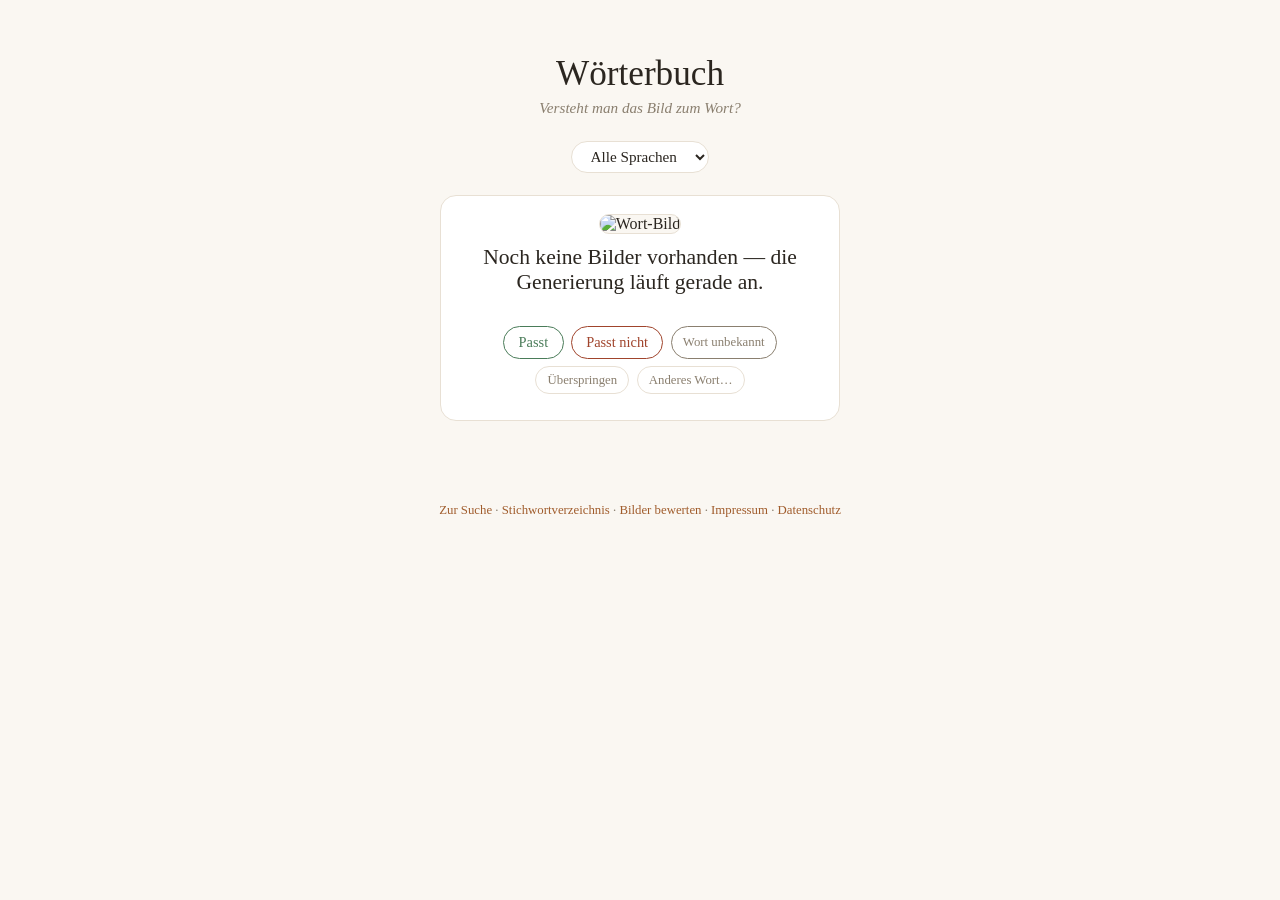
==== app/static/bewerten.html @ acb5465c "bewerten: Alternativen-Streifen waechst nicht mehr bei jedem Klick Zwei Fehler: Das gewaehlte Kandid" ====
<!DOCTYPE html>
<html lang="de">
<head>
<meta charset="utf-8">
<meta name="viewport" content="width=device-width, initial-scale=1">
<title>Bilder bewerten · Wörterbuch</title>
<style>
  :root {
    --bg: #faf7f2;
    --ink: #2b2620;
    --muted: #8a7f6f;
    --accent: #a05c2c;
    --card: #ffffff;
    --line: #e8e0d4;
    --ok: #4a7c59;
    --no: #a0442c;
  }
  * { box-sizing: border-box; }
  body {
    margin: 0;
    font-family: Georgia, 'Times New Roman', serif;
    background: var(--bg);
    color: var(--ink);
    padding: 6vh 1rem 3rem;
    display: flex;
    flex-direction: column;
    align-items: center;
  }
  header { text-align: center; margin-bottom: 1.5rem; }
  h1 { font-size: clamp(1.6rem, 4vw, 2.2rem); font-weight: normal; margin: 0 0 .3rem; }
  h1 a { color: inherit; text-decoration: none; }
  .sub { color: var(--muted); font-style: italic; font-size: .95rem; }
  #langsel {
    font: inherit; font-size: .95rem; margin-bottom: 1.4rem;
    padding: .35rem .9rem;
    border: 1px solid var(--line); border-radius: 999px;
    background: var(--card); color: var(--ink);
  }
  .card {
    width: min(400px, 100%);
    background: var(--card);
    border: 1px solid var(--line);
    border-radius: 16px;
    padding: 1.1rem;
    text-align: center;
    transition: box-shadow .25s;
  }
  .card.ok { box-shadow: 0 0 0 3px var(--ok); }
  .card.no { box-shadow: 0 0 0 3px var(--no); }
  #bild {
    width: 210px; height: 210px; max-width: 100%;
    border-radius: 12px; object-fit: cover;
    background: var(--bg); border: 1px solid var(--line);
  }
  #wort { font-size: 1.35rem; margin: .7rem 0 .1rem; }
  #sprache { color: var(--muted); font-size: .8rem; text-transform: uppercase; letter-spacing: .08em; }
  .buttons { display: flex; gap: .45rem; justify-content: center;
             margin-top: .9rem; flex-wrap: wrap; }
  .buttons button {
    font: inherit; font-size: .9rem;
    padding: .45rem .9rem;
    border-radius: 999px; border: 1px solid var(--line);
    background: var(--card); color: var(--ink);
    cursor: pointer;
  }
  .buttons button:disabled { opacity: .45; cursor: default; }
  #ja { border-color: var(--ok); color: var(--ok); }
  #ja:hover:not(:disabled) { background: var(--ok); color: #fff; }
  #nein { border-color: var(--no); color: var(--no); }
  #nein:hover:not(:disabled) { background: var(--no); color: #fff; }
  #unknown { border-color: var(--muted); color: var(--muted); }
  #unknown:hover:not(:disabled) { background: var(--muted); color: #fff; }
  /* Nebenaktionen dezenter, Hauptentscheidung tritt hervor */
  #unknown, #skip, #movebtn { font-size: .8rem; padding: .35rem .7rem;
                              color: var(--muted); }
  #stats { color: var(--muted); font-size: .85rem; margin-top: 1.6rem; min-height: 1.2em; }
  #kandis { display: flex; gap: .5rem; justify-content: center; margin-top: 1rem; flex-wrap: wrap; }
  #kandis figure { margin: 0; width: 72px; }
  #kandis img {
    width: 72px; height: 72px; border-radius: 10px; object-fit: cover;
    border: 2px solid var(--line); cursor: pointer; background: var(--bg);
  }
  #kandis img:hover { border-color: var(--accent); }
  #kandis figcaption { font-size: .7rem; color: var(--muted); margin-top: .2rem; }
  footer { margin-top: auto; padding-top: 2.5rem; color: var(--muted); font-size: .8rem; }
  footer a { color: var(--accent); text-decoration: none; }
</style>
</head>
<body>
<header>
  <h1><a href="/">Wörterbuch</a></h1>
  <div class="sub">Versteht man das Bild zum Wort?</div>
</header>

<select id="langsel"><option value="">Alle Sprachen</option></select>

<div class="card" id="card">
  <img id="bild" alt="Wort-Bild">
  <div id="wort">lade …</div>
  <div id="sprache"></div>
  <div id="kandis"></div>
  <div class="buttons">
    <button id="ja" title="Pfeil rechts / J">Passt</button>
    <button id="nein" title="Pfeil links / N">Passt nicht</button>
    <button id="unknown" title="Das Wort ist mir unbekannt (U)">Wort unbekannt</button>
    <button id="skip" title="Ohne Bewertung weiter (S)">Überspringen</button>
    <button id="movebtn" title="Das Bild passt besser zu einem anderen Wort">Anderes Wort…</button>
  </div>
  <div id="hinweis" class="sub" style="margin-top:.5rem"></div>
</div>

<div id="stats"></div>

<footer>
  <a href="/">Zur Suche</a> · <a href="/verzeichnis">Stichwortverzeichnis</a> · <a href="/bewerten">Bilder bewerten</a> · <a href="/impressum">Impressum</a> · <a href="/datenschutz">Datenschutz</a>
</footer>

<script>
const card = document.getElementById('card');
const bild = document.getElementById('bild');
const wort = document.getElementById('wort');
const sprache = document.getElementById('sprache');
const kandis = document.getElementById('kandis');
const langsel = document.getElementById('langsel');
const statsBox = document.getElementById('stats');
let current = null;
let currentFile = null;   // gerade angezeigte Bilddatei (null = Hauptbild)
let currentNonce = null;  // Einmal-Nonce fuer genau dieses Wort
let busy = false;

function setButtonsDisabled(dis) {
  for (const id of ['ja', 'nein', 'unknown', 'skip', 'movebtn'])
    document.getElementById(id).disabled = dis;
}
// Schon gezeigte Bilder dieser Session (nur im Browser, kein Server-Tracking)
let seen = [];
try { seen = JSON.parse(localStorage.getItem('bewerten-seen') || '[]'); } catch (e) {}

function remember(id) {
  seen.push(id);
  if (seen.length > 300) seen = seen.slice(-300);
  try { localStorage.setItem('bewerten-seen', JSON.stringify(seen)); } catch (e) {}
}

async function loadStats() {
  const s = await fetch('/raten/stats').then(r => r.json());
  const pct = s.votes ? Math.round(100 * s.understood / s.votes) : 0;
  statsBox.textContent = s.votes.toLocaleString('de-DE') + ' Bewertungen · ' +
    pct + ' % verstanden' +
    (s.unknown ? ' · ' + s.unknown.toLocaleString('de-DE') + '× Wort unbekannt' : '') +
    ' · ' + s.entries_with_image.toLocaleString('de-DE') + ' Bilder im Bestand';
}

async function next(retried) {
  busy = false;
  setButtonsDisabled(false);
  const params = new URLSearchParams();
  if (langsel.value) params.set('language', langsel.value);
  if (seen.length) params.set('exclude', seen.join(','));
  const r = await fetch('/raten/next?' + params);
  if (!r.ok) {
    if (!retried && seen.length) {
      // Alles schon gesehen -> Liste vergessen und von vorn
      seen = [];
      try { localStorage.removeItem('bewerten-seen'); } catch (e) {}
      return next(true);
    }
    wort.textContent = 'Noch keine Bilder vorhanden — die Generierung läuft gerade an.';
    bild.removeAttribute('src');
    sprache.textContent = '';
    kandis.innerHTML = '';
    current = null;
    currentFile = null;
    currentNonce = null;
    return;
  }
  current = await r.json();
  remember(current.id);
  currentFile = current.image || null;
  currentNonce = current.nonce || null;
  bild.src = '/bilder/' + current.image;
  wort.textContent = current.word;
  sprache.textContent = current.language;
  document.getElementById('hinweis').textContent =
    'Bewertung gilt für: ' + current.image;
  renderStrip();
}

function renderStrip() {
  kandis.innerHTML = '';
  const strip = document.createElement('div');
  strip.style.display = 'flex';
  strip.style.gap = '.5rem';
  strip.style.justifyContent = 'center';
  strip.style.flexWrap = 'wrap';
  // Galerie: anklicken zeigt das Bild gross (dann darauf voten)
  for (const fn of (current.gallery || [])) {
    strip.appendChild(stripFig(fn, 'Galerie — antippen, dann bewerten',
      () => showFile(fn), fn === currentFile));
  }
  // Kandidaten: anklicken macht sie zum Hauptbild (Galerie nicht doppelt)
  const gset = new Set(current.gallery || []);
  for (const c of (current.candidates || [])) {
    if (gset.has(c)) continue;
    strip.appendChild(stripFig(c, 'Alternative — zum Hauptbild machen',
      el => pick(c, el), c === currentFile));
  }
  kandis.appendChild(strip);
}

function stripFig(fn, title, onpick, active) {
  const fig = document.createElement('figure');
  fig.style.margin = '0';
  fig.style.width = '72px';
  const img = document.createElement('img');
  img.src = '/bilder/' + fn;
  img.alt = '';
  img.title = title;
  img.style.cssText = 'width:72px;height:72px;border-radius:10px;' +
    'object-fit:cover;border:2px solid ' +
    (active ? 'var(--accent)' : 'var(--line)') + ';cursor:pointer;';
  img.addEventListener('click', () => onpick(img));
  fig.appendChild(img);
  const cap = document.createElement('figcaption');
  cap.textContent = title.startsWith('Galerie') ? 'Galerie' : 'Alternative';
  cap.style.cssText = 'font-size:.7rem;color:var(--muted);margin-top:.2rem;';
  fig.appendChild(cap);
  return fig;
}

function showFile(fn) {
  currentFile = fn;
  bild.src = '/bilder/' + fn;
  document.getElementById('hinweis').textContent =
    'Bewertung gilt für: ' + fn;
  renderStrip();
}

async function pick(filename, imgEl) {
  if (!current || busy) return;
  busy = true;
  const r = await fetch('/raten/pick', {
    method: 'POST',
    headers: { 'Content-Type': 'application/json' },
    body: JSON.stringify({ entry_id: current.id, filename }),
  });
  if (r.ok) {
    // Altes Hauptbild bleibt in der Galerie erhalten
    if (current.image && current.image !== filename &&
        !(current.gallery || []).includes(current.image)) {
      current.gallery = current.gallery || [];
      current.gallery.unshift(current.image);
    }
    current.image = filename;
    // Gewaehlte Datei ist kein Kandidat mehr — sonst taucht sie doppelt auf
    current.candidates = (current.candidates || []).filter(c => c !== filename);
    showFile(filename);
  }
  busy = false;
}

async function vote(understood, kind) {
  if (!current || busy) return;
  busy = true;
  setButtonsDisabled(true);   // kein Doppelklick, kein zweiter Vote
  card.classList.add(understood ? 'ok' : 'no');
  try {
    await fetch('/raten/vote', {
      method: 'POST',
      headers: { 'Content-Type': 'application/json' },
      body: JSON.stringify({ entry_id: current.id, understood,
                             image: currentFile, kind: kind || 'image',
                             nonce: currentNonce }),
    });
  } catch (e) { /* offline o. a. — trotzdem weiter */ }
  setTimeout(() => { card.classList.remove('ok', 'no'); next(); }, 350);
  loadStats();
}

async function move() {
  if (!current || !currentFile || busy) return;
  const target = prompt(
    'Zu welchem ' + (current.language === 'de' ? 'deutschen' : current.language) +
    ' Wort passt das Bild "' + currentFile + '" besser?');
  if (!target || !target.trim()) return;
  busy = true;
  const r = await fetch('/raten/move', {
    method: 'POST',
    headers: { 'Content-Type': 'application/json' },
    body: JSON.stringify({ entry_id: current.id, filename: currentFile,
                           target_word: target.trim() }),
  });
  const msg = r.ok
    ? 'Umzugswunsch notiert — ein Modell prüft ihn.'
    : 'Konnte nicht notiert werden (' + r.status + ')';
  statsBox.textContent = msg;
  setTimeout(() => { busy = false; loadStats(); }, 400);
}

document.getElementById('ja').addEventListener('click', () => vote(true));
document.getElementById('nein').addEventListener('click', () => vote(false));
document.getElementById('unknown').addEventListener('click', () => vote(false, 'unknown'));
document.getElementById('skip').addEventListener('click', () => {
  if (!busy) next();
});
document.getElementById('movebtn').addEventListener('click', move);
langsel.addEventListener('change', () => next());
document.addEventListener('keydown', e => {
  if (e.key === 'ArrowRight' || e.key === 'j') vote(true);
  if (e.key === 'ArrowLeft' || e.key === 'n') vote(false);
  if (e.key === 'u') vote(false, 'unknown');
  if (e.key === 's' || e.key === 'ArrowDown') { if (!busy) next(); }
});

fetch('/languages').then(r => r.json()).then(langs => {
  const NAMES = { de: 'Deutsch', en: 'Englisch', fr: 'Französisch', es: 'Spanisch', it: 'Italienisch' };
  for (const l of langs) {
    const o = document.createElement('option');
    o.value = l.language;
    o.textContent = NAMES[l.language] || l.language;
    langsel.appendChild(o);
  }
});

loadStats();
next();
</script>
</body>
</html>
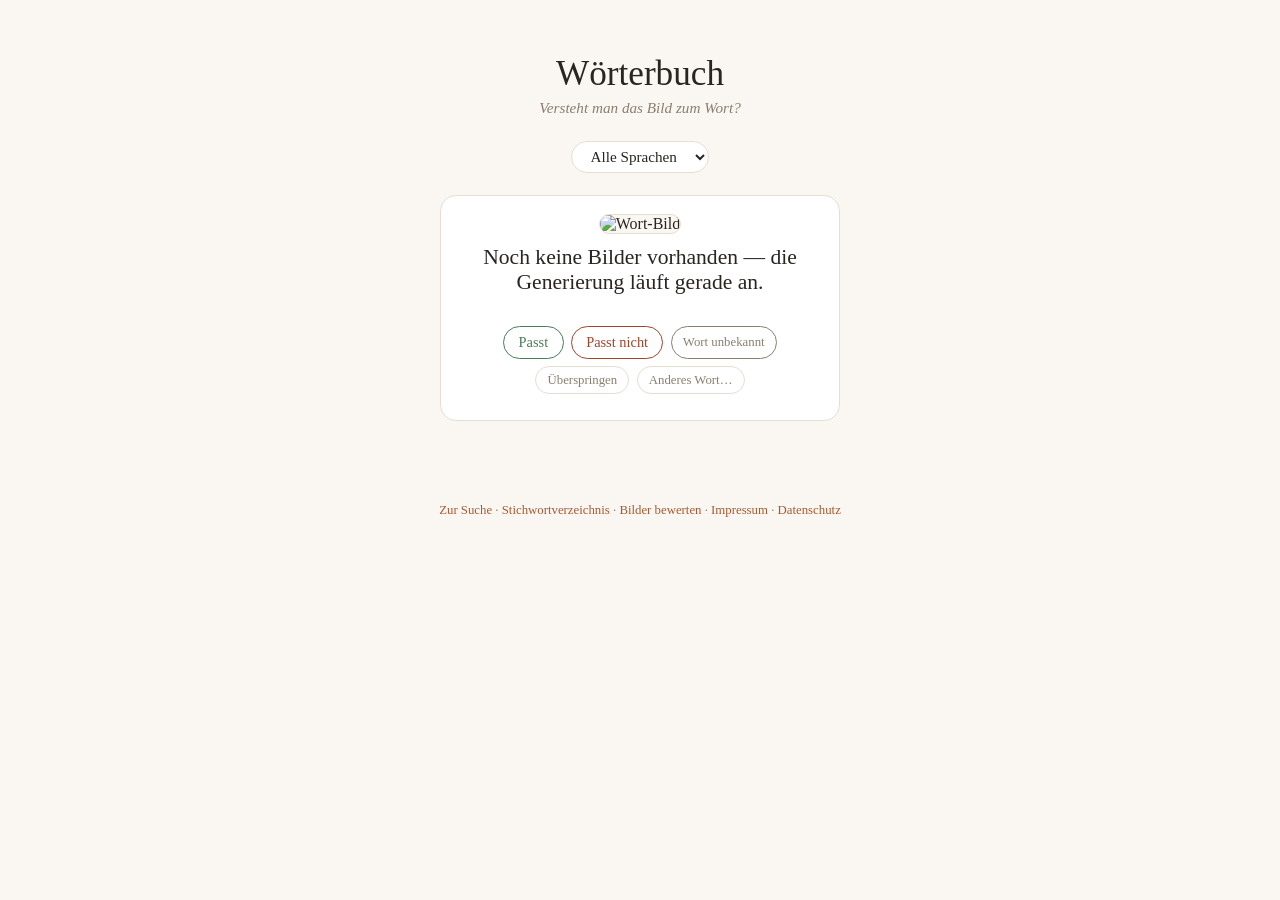
==== commit 57627aa3: "Redesign: Startseite, Wortseite, Bewertung, Drei-Faelle-Votes, Designsystem" ====
--- a/app/static/bewerten.html
+++ b/app/static/bewerten.html
@@ -7,11 +7,11 @@
 <style>
   :root {
     --bg: #faf7f2;
-    --ink: #2b2620;
+    --ink: #292521;
     --muted: #8a7f6f;
-    --accent: #a05c2c;
+    --accent: #a75a31;
     --card: #ffffff;
-    --line: #e8e0d4;
+    --line: #e6ded2;
     --ok: #4a7c59;
     --no: #a0442c;
   }
@@ -74,6 +74,13 @@
   #unknown, #skip, #movebtn { font-size: .8rem; padding: .35rem .7rem;
                               color: var(--muted); }
   #stats { color: var(--muted); font-size: .85rem; margin-top: 1.6rem; min-height: 1.2em; }
+  .defbtn { margin-top: .6rem; font: inherit; font-size: .8rem;
+            padding: .3rem .7rem; border: none; background: none;
+            color: var(--muted); cursor: pointer; border-bottom: 1px dotted var(--muted); }
+  .defbtn:hover { color: var(--accent); border-bottom-color: var(--accent); }
+  .defbox { margin-top: .5rem; padding: .6rem .8rem; background: var(--bg);
+            border: 1px solid var(--line); border-radius: 10px;
+            font-size: .88rem; text-align: left; color: var(--ink); }
   #kandis { display: flex; gap: .5rem; justify-content: center; margin-top: 1rem; flex-wrap: wrap; }
   #kandis figure { margin: 0; width: 72px; }
   #kandis img {
@@ -107,6 +114,8 @@
     <button id="movebtn" title="Das Bild passt besser zu einem anderen Wort">Anderes Wort…</button>
   </div>
   <div id="hinweis" class="sub" style="margin-top:.5rem"></div>
+  <button id="defbtn" type="button" class="defbtn" hidden>Bedeutung anzeigen</button>
+  <div id="defbox" class="defbox" hidden></div>
 </div>
 
 <div id="stats"></div>
@@ -169,6 +178,8 @@
     bild.removeAttribute('src');
     sprache.textContent = '';
     kandis.innerHTML = '';
+    document.getElementById('defbtn').hidden = true;
+    document.getElementById('defbox').hidden = true;
     current = null;
     currentFile = null;
     currentNonce = null;
@@ -181,6 +192,13 @@
   bild.src = '/bilder/' + current.image;
   wort.textContent = current.word;
   sprache.textContent = current.language;
+  // Bedeutung erst auf Wunsch einblenden (mehrdeutige Begriffe)
+  const defbtn = document.getElementById('defbtn');
+  const defbox = document.getElementById('defbox');
+  defbox.hidden = true;
+  defbtn.hidden = !current.definition;
+  defbtn.textContent = 'Bedeutung anzeigen';
+  defbox.textContent = current.definition || '';
   document.getElementById('hinweis').textContent =
     'Bewertung gilt für: ' + current.image;
   renderStrip();
@@ -304,6 +322,12 @@
   if (!busy) next();
 });
 document.getElementById('movebtn').addEventListener('click', move);
+document.getElementById('defbtn').addEventListener('click', () => {
+  const defbox = document.getElementById('defbox');
+  const defbtn = document.getElementById('defbtn');
+  defbox.hidden = !defbox.hidden;
+  defbtn.textContent = defbox.hidden ? 'Bedeutung anzeigen' : 'Bedeutung ausblenden';
+});
 langsel.addEventListener('change', () => next());
 document.addEventListener('keydown', e => {
   if (e.key === 'ArrowRight' || e.key === 'j') vote(true);
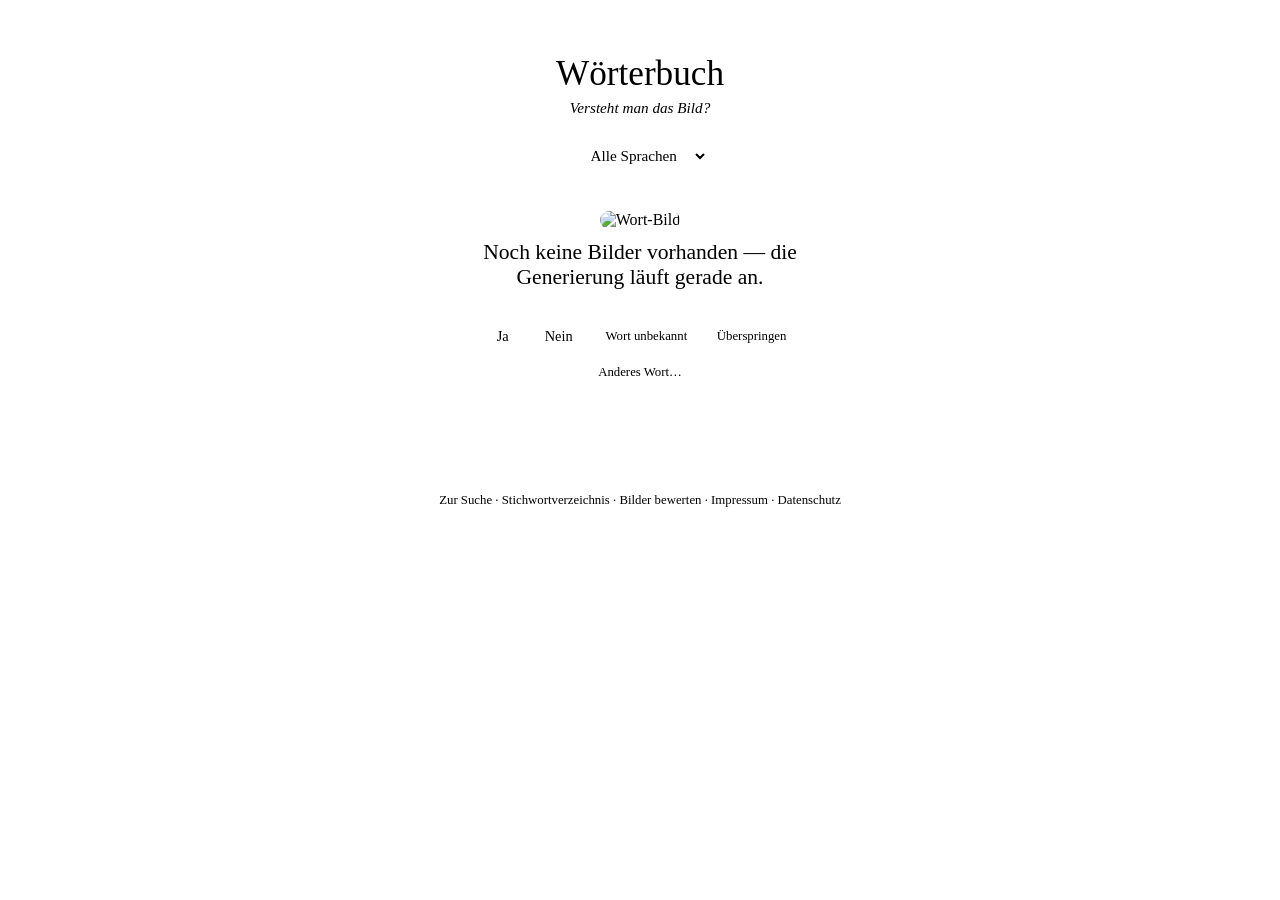
==== commit acd49c4b: "UI-Konsistenz: basis.css, Flexion dauerhaft sichtbar (mobil transponiert), einheitliche Bildfrage, k" ====
--- a/app/static/bewerten.html
+++ b/app/static/bewerten.html
@@ -4,17 +4,8 @@
 <meta charset="utf-8">
 <meta name="viewport" content="width=device-width, initial-scale=1">
 <title>Bilder bewerten · Wörterbuch</title>
+<link rel="stylesheet" href="/basis.css">
 <style>
-  :root {
-    --bg: #faf7f2;
-    --ink: #292521;
-    --muted: #8a7f6f;
-    --accent: #a75a31;
-    --card: #ffffff;
-    --line: #e6ded2;
-    --ok: #4a7c59;
-    --no: #a0442c;
-  }
   * { box-sizing: border-box; }
   body {
     margin: 0;
@@ -96,7 +87,7 @@
 <body>
 <header>
   <h1><a href="/">Wörterbuch</a></h1>
-  <div class="sub">Versteht man das Bild zum Wort?</div>
+  <div class="sub">Versteht man das Bild?</div>
 </header>
 
 <select id="langsel"><option value="">Alle Sprachen</option></select>
@@ -107,8 +98,8 @@
   <div id="sprache"></div>
   <div id="kandis"></div>
   <div class="buttons">
-    <button id="ja" title="Pfeil rechts / J">Passt</button>
-    <button id="nein" title="Pfeil links / N">Passt nicht</button>
+    <button id="ja" title="Pfeil rechts / J">Ja</button>
+    <button id="nein" title="Pfeil links / N">Nein</button>
     <button id="unknown" title="Das Wort ist mir unbekannt (U)">Wort unbekannt</button>
     <button id="skip" title="Ohne Bewertung weiter (S)">Überspringen</button>
     <button id="movebtn" title="Das Bild passt besser zu einem anderen Wort">Anderes Wort…</button>
@@ -199,8 +190,7 @@
   defbtn.hidden = !current.definition;
   defbtn.textContent = 'Bedeutung anzeigen';
   defbox.textContent = current.definition || '';
-  document.getElementById('hinweis').textContent =
-    'Bewertung gilt für: ' + current.image;
+  document.getElementById('hinweis').textContent = '';
   renderStrip();
 }
 
@@ -249,8 +239,6 @@
 function showFile(fn) {
   currentFile = fn;
   bild.src = '/bilder/' + fn;
-  document.getElementById('hinweis').textContent =
-    'Bewertung gilt für: ' + fn;
   renderStrip();
 }
 
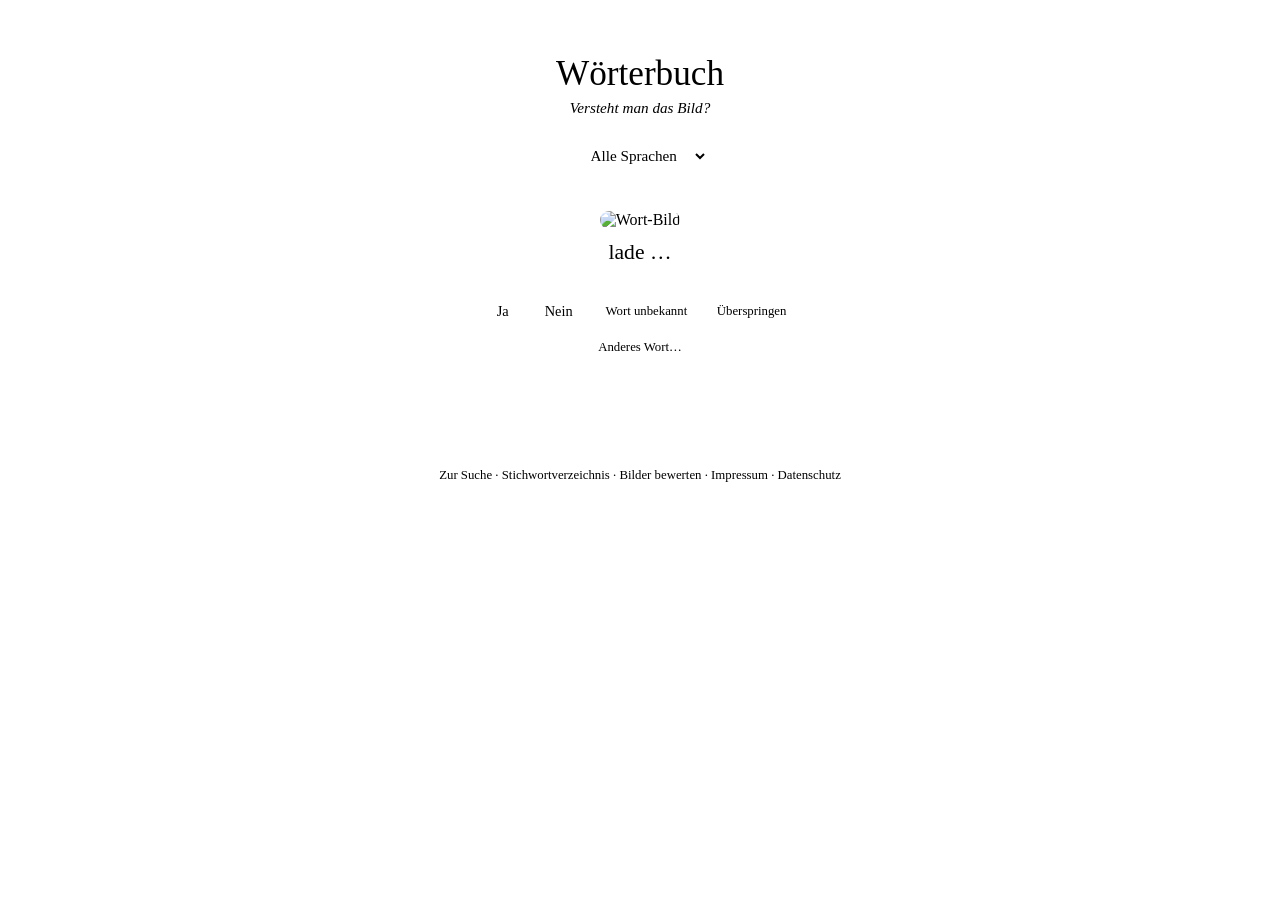
==== commit 67210e40: "Funktionskatalog + gemeinsames wb.js: Grammatik/Flexion und Bild-/Wort-Bewertung einmal implementier" ====
--- a/app/static/bewerten.html
+++ b/app/static/bewerten.html
@@ -115,7 +115,13 @@
   <a href="/">Zur Suche</a> · <a href="/verzeichnis">Stichwortverzeichnis</a> · <a href="/bewerten">Bilder bewerten</a> · <a href="/impressum">Impressum</a> · <a href="/datenschutz">Datenschutz</a>
 </footer>
 
+<script src="/wb.js"></script>
 <script>
+// Verbindliche Bildfrage aus dem gemeinsamen Modul (FUNKTIONSKATALOG)
+document.querySelector('.sub').textContent = WB.BILD_FRAGEN.frage;
+document.getElementById('ja').textContent = WB.BILD_FRAGEN.ja;
+document.getElementById('nein').textContent = WB.BILD_FRAGEN.nein;
+
 const card = document.getElementById('card');
 const bild = document.getElementById('bild');
 const wort = document.getElementById('wort');
@@ -271,13 +277,9 @@
   setButtonsDisabled(true);   // kein Doppelklick, kein zweiter Vote
   card.classList.add(understood ? 'ok' : 'no');
   try {
-    await fetch('/raten/vote', {
-      method: 'POST',
-      headers: { 'Content-Type': 'application/json' },
-      body: JSON.stringify({ entry_id: current.id, understood,
-                             image: currentFile, kind: kind || 'image',
-                             nonce: currentNonce }),
-    });
+    await WB.bildVote({ entryId: current.id, understood,
+                        image: currentFile, kind: kind || 'image',
+                        nonce: currentNonce, session: 'bewerten' });
   } catch (e) { /* offline o. a. — trotzdem weiter */ }
   setTimeout(() => { card.classList.remove('ok', 'no'); next(); }, 350);
   loadStats();
